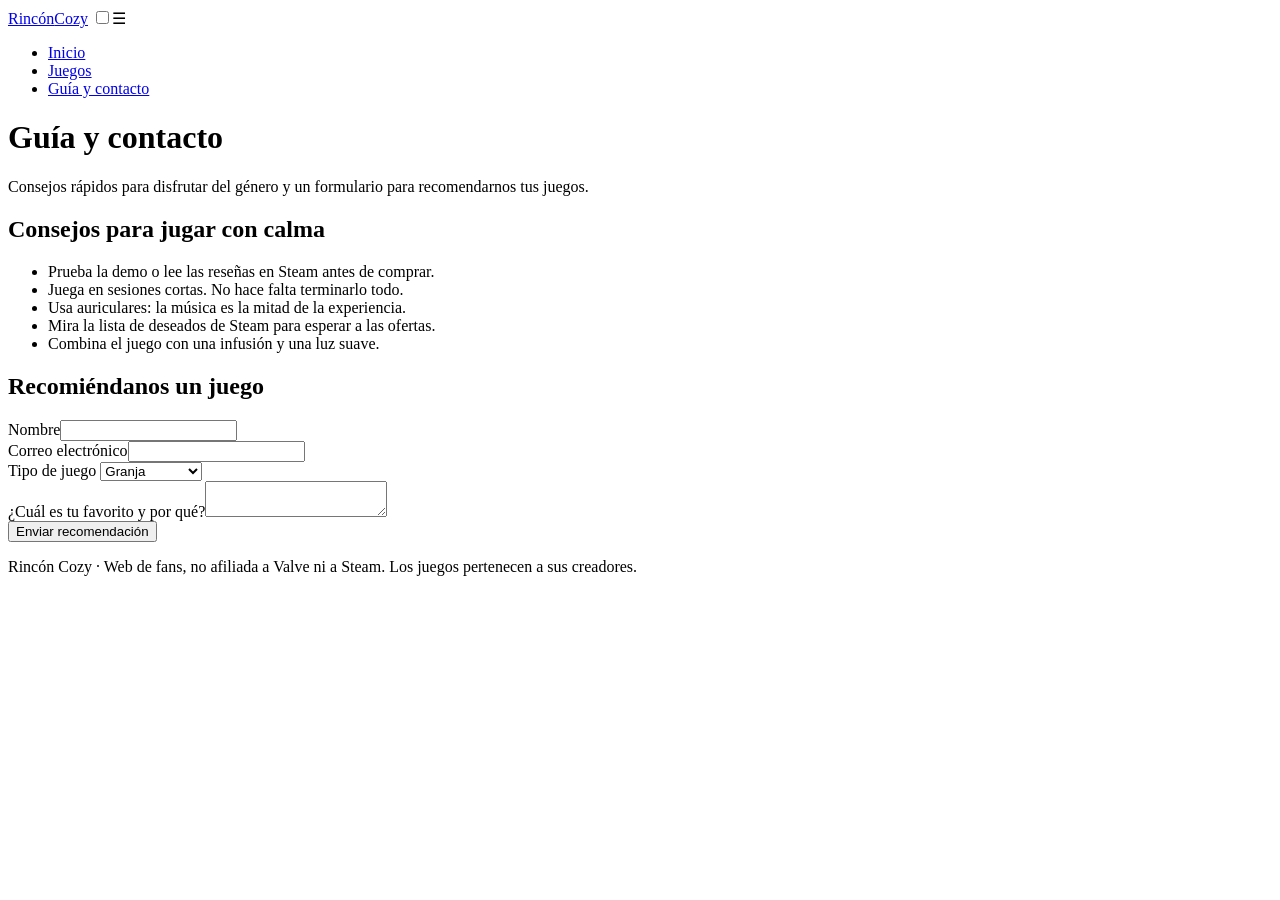
==== guia.html @ 569b0f40 "guiacomojugar" ====
<!DOCTYPE html><html lang="es"><head><meta charset="UTF-8"><meta name="viewport" content="width=device-width, initial-scale=1">
<link rel="preconnect" href="https://fonts.googleapis.com"><link rel="preconnect" href="https://fonts.gstatic.com" crossorigin>
<link href="https://fonts.googleapis.com/css2?family=Fraunces:wght@700&family=Nunito:wght@400;700;800&display=swap" rel="stylesheet">
<link rel="stylesheet" href="style.css"><title>Guía y contacto · Rincón Cozy</title>
<meta name="description" content="Consejos para disfrutar de los juegos cozy y formulario para recomendarnos tu favorito."></head><body>
<header class="cabecera"><div class="contenedor"><nav class="nav" aria-label="Principal">
<a class="logo" href="index.html">Rincón<span>Cozy</span></a>
<input type="checkbox" id="toggle-menu"><label class="burger" for="toggle-menu" aria-label="Abrir menú">☰</label>
<ul class="menu">
<li><a href="index.html" >Inicio</a></li>
<li><a href="juegos.html" >Juegos</a></li>
<li><a href="guia.html" aria-current="page">Guía y contacto</a></li>
</ul></nav></div></header>
<main>
<div class="cabecera-pagina"><div class="contenedor"><h1>Guía y contacto</h1>
<p>Consejos rápidos para disfrutar del género y un formulario para recomendarnos tus juegos.</p></div></div>
<section class="seccion"><div class="contenedor dos-col">
<div><h2>Consejos para jugar con calma</h2>
<ul class="lista-suave">
<li>Prueba la demo o lee las reseñas en Steam antes de comprar.</li>
<li>Juega en sesiones cortas. No hace falta terminarlo todo.</li>
<li>Usa auriculares: la música es la mitad de la experiencia.</li>
<li>Mira la lista de deseados de Steam para esperar a las ofertas.</li>
<li>Combina el juego con una infusión y una luz suave.</li>
</ul></div>
<div><h2>Recomiéndanos un juego</h2>
<form action="#" method="post">
<div><label for="nombre">Nombre</label><input id="nombre" name="nombre" type="text" required autocomplete="name"></div>
<div><label for="email">Correo electrónico</label><input id="email" name="email" type="email" required autocomplete="email"></div>
<div><label for="tipo">Tipo de juego</label>
<select id="tipo" name="tipo"><option>Granja</option><option>Aventura</option><option>Puzle</option><option>Novela visual</option><option>Otro</option></select></div>
<div><label for="mensaje">¿Cuál es tu favorito y por qué?</label><textarea id="mensaje" name="mensaje" required></textarea></div>
<button class="boton" type="submit">Enviar recomendación</button>
</form></div>
</div></section>
</main>
<footer class="pie"><div class="contenedor"><p>Rincón Cozy · Web de fans, no afiliada a Valve ni a Steam. Los juegos pertenecen a sus creadores.</p></div></footer></body></html>
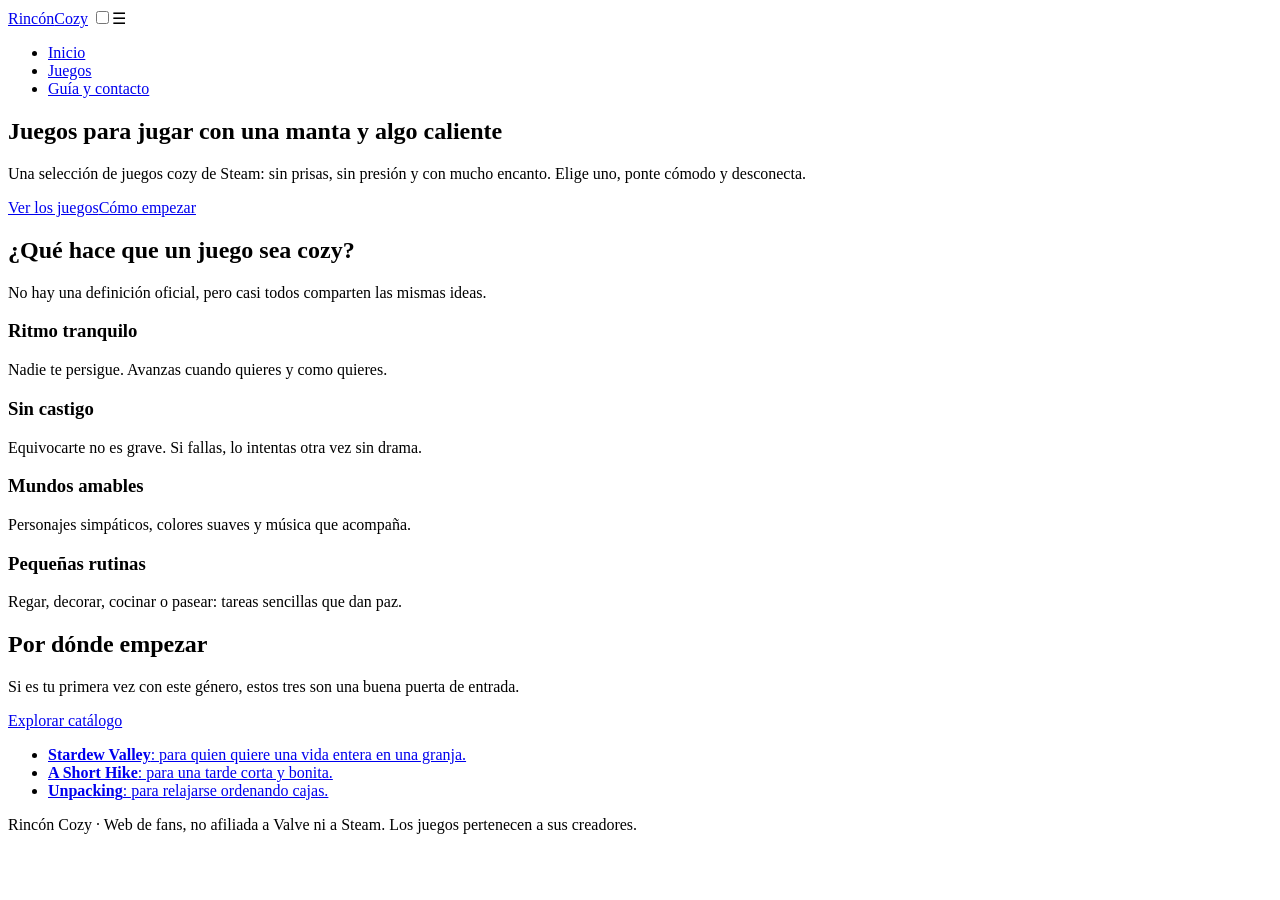
==== commit 88555931: "Update guia.html with new title and content" ====
--- a/guia.html
+++ b/guia.html
@@ -1,37 +1,44 @@
 <!DOCTYPE html><html lang="es"><head><meta charset="UTF-8"><meta name="viewport" content="width=device-width, initial-scale=1">
 <link rel="preconnect" href="https://fonts.googleapis.com"><link rel="preconnect" href="https://fonts.gstatic.com" crossorigin>
 <link href="https://fonts.googleapis.com/css2?family=Fraunces:wght@700&family=Nunito:wght@400;700;800&display=swap" rel="stylesheet">
-<link rel="stylesheet" href="style.css"><title>Guía y contacto · Rincón Cozy</title>
-<meta name="description" content="Consejos para disfrutar de los juegos cozy y formulario para recomendarnos tu favorito."></head><body>
+<link rel="stylesheet" href="style.css"><title>Rincón Cozy · Juegos acogedores de Steam</title>
+<meta name="description" content="Descubre juegos cozy de Steam para relajarte: granjas, aventuras tranquilas y mucha calma."></head><body>
 <header class="cabecera"><div class="contenedor"><nav class="nav" aria-label="Principal">
 <a class="logo" href="index.html">Rincón<span>Cozy</span></a>
 <input type="checkbox" id="toggle-menu"><label class="burger" for="toggle-menu" aria-label="Abrir menú">☰</label>
 <ul class="menu">
-<li><a href="index.html" >Inicio</a></li>
+<li><a href="index.html" aria-current="page">Inicio</a></li>
 <li><a href="juegos.html" >Juegos</a></li>
-<li><a href="guia.html" aria-current="page">Guía y contacto</a></li>
+<li><a href="guia.html" >Guía y contacto</a></li>
 </ul></nav></div></header>
 <main>
-<div class="cabecera-pagina"><div class="contenedor"><h1>Guía y contacto</h1>
-<p>Consejos rápidos para disfrutar del género y un formulario para recomendarnos tus juegos.</p></div></div>
+<section class="hero"><div class="contenedor">
+<div><h1>Juegos para jugar con una manta y algo caliente</h1>
+<p>Una selección de juegos cozy de Steam: sin prisas, sin presión y con mucho encanto. Elige uno, ponte cómodo y desconecta.</p>
+<a class="boton" href="juegos.html">Ver los juegos</a><a class="boton secundario" href="guia.html">Cómo empezar</a></div>
+<div class="ventana" role="img" aria-label="Ventana iluminada por una luz cálida al atardecer"></div>
+</div></section>
+
+<section class="seccion destacado"><div class="contenedor">
+<h2>¿Qué hace que un juego sea cozy?</h2>
+<p>No hay una definición oficial, pero casi todos comparten las mismas ideas.</p>
+<div class="rejilla">
+<article class="tarjeta"><div class="cuerpo"><h3>Ritmo tranquilo</h3><p>Nadie te persigue. Avanzas cuando quieres y como quieres.</p></div></article>
+<article class="tarjeta"><div class="cuerpo"><h3>Sin castigo</h3><p>Equivocarte no es grave. Si fallas, lo intentas otra vez sin drama.</p></div></article>
+<article class="tarjeta"><div class="cuerpo"><h3>Mundos amables</h3><p>Personajes simpáticos, colores suaves y música que acompaña.</p></div></article>
+<article class="tarjeta"><div class="cuerpo"><h3>Pequeñas rutinas</h3><p>Regar, decorar, cocinar o pasear: tareas sencillas que dan paz.</p></div></article>
+</div></div></section>
+
 <section class="seccion"><div class="contenedor dos-col">
-<div><h2>Consejos para jugar con calma</h2>
+<div>
+  <h2>Por dónde empezar</h2>
+  <p>Si es tu primera vez con este género, estos tres son una buena puerta de entrada.</p>
+  <a href="juegos.html" class="boton" style="margin-top: 1rem;">Explorar catálogo</a>
+</div>
 <ul class="lista-suave">
-<li>Prueba la demo o lee las reseñas en Steam antes de comprar.</li>
-<li>Juega en sesiones cortas. No hace falta terminarlo todo.</li>
-<li>Usa auriculares: la música es la mitad de la experiencia.</li>
-<li>Mira la lista de deseados de Steam para esperar a las ofertas.</li>
-<li>Combina el juego con una infusión y una luz suave.</li>
-</ul></div>
-<div><h2>Recomiéndanos un juego</h2>
-<form action="#" method="post">
-<div><label for="nombre">Nombre</label><input id="nombre" name="nombre" type="text" required autocomplete="name"></div>
-<div><label for="email">Correo electrónico</label><input id="email" name="email" type="email" required autocomplete="email"></div>
-<div><label for="tipo">Tipo de juego</label>
-<select id="tipo" name="tipo"><option>Granja</option><option>Aventura</option><option>Puzle</option><option>Novela visual</option><option>Otro</option></select></div>
-<div><label for="mensaje">¿Cuál es tu favorito y por qué?</label><textarea id="mensaje" name="mensaje" required></textarea></div>
-<button class="boton" type="submit">Enviar recomendación</button>
-</form></div>
-</div></section>
+  <li><a href="juegos.html" class="enlace-juego"><strong>Stardew Valley</strong>: para quien quiere una vida entera en una granja.</a></li>
+  <li><a href="juegos.html" class="enlace-juego"><strong>A Short Hike</strong>: para una tarde corta y bonita.</a></li>
+  <li><a href="juegos.html" class="enlace-juego"><strong>Unpacking</strong>: para relajarse ordenando cajas.</a></li>
+</ul></div></section>
 </main>
 <footer class="pie"><div class="contenedor"><p>Rincón Cozy · Web de fans, no afiliada a Valve ni a Steam. Los juegos pertenecen a sus creadores.</p></div></footer></body></html>
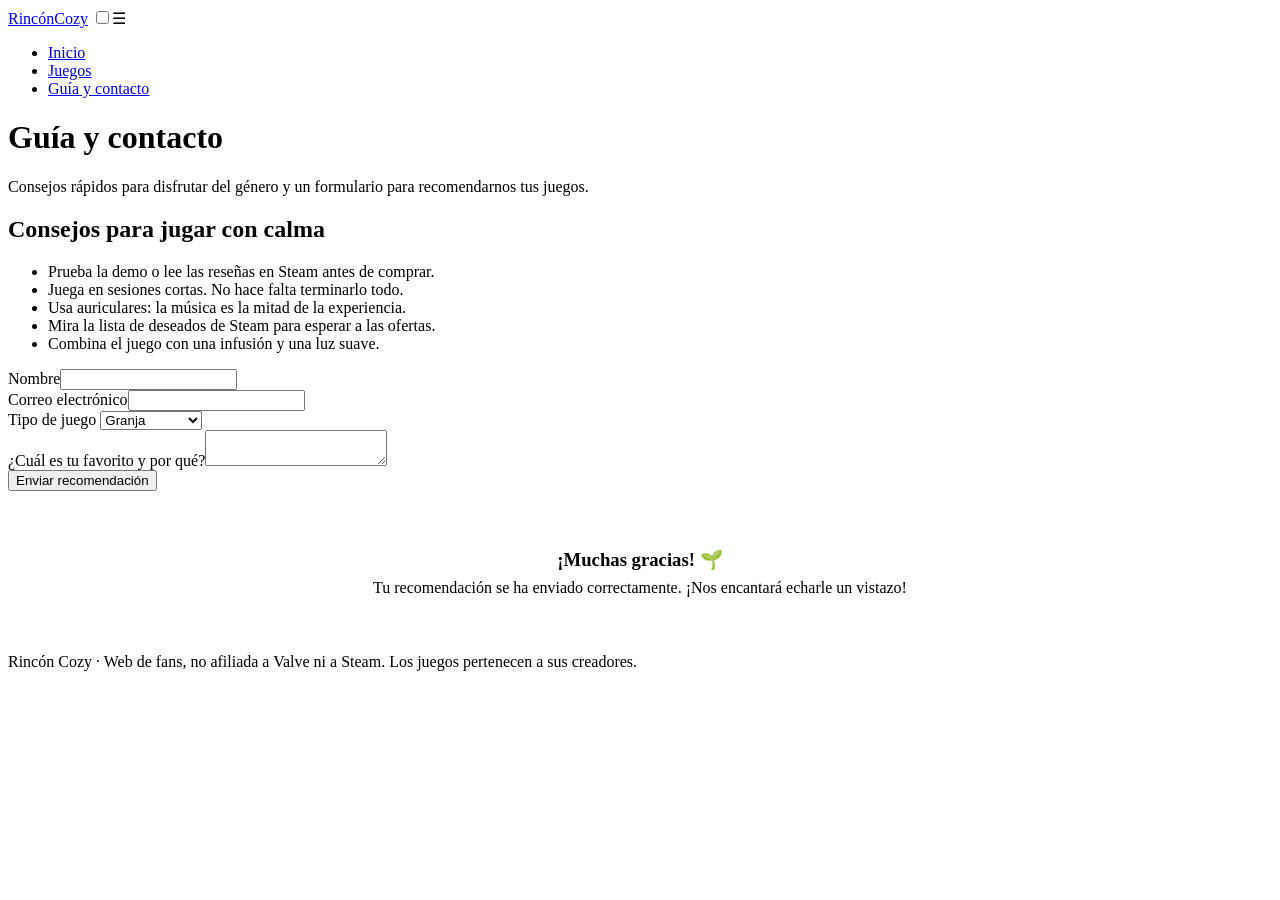
==== commit 7290f61f: "se añadió la opcion de mostrar un mensaje después de mandar la recomendación Aparece en pantalla un " ====
--- a/guia.html
+++ b/guia.html
@@ -1,44 +1,48 @@
 <!DOCTYPE html><html lang="es"><head><meta charset="UTF-8"><meta name="viewport" content="width=device-width, initial-scale=1">
 <link rel="preconnect" href="https://fonts.googleapis.com"><link rel="preconnect" href="https://fonts.gstatic.com" crossorigin>
 <link href="https://fonts.googleapis.com/css2?family=Fraunces:wght@700&family=Nunito:wght@400;700;800&display=swap" rel="stylesheet">
-<link rel="stylesheet" href="style.css"><title>Rincón Cozy · Juegos acogedores de Steam</title>
-<meta name="description" content="Descubre juegos cozy de Steam para relajarte: granjas, aventuras tranquilas y mucha calma."></head><body>
+<link rel="stylesheet" href="style.css"><title>Guía y contacto · Rincón Cozy</title>
+<meta name="description" content="Consejos para disfrutar de los juegos cozy y formulario para recomendarnos tu favorito."></head><body>
 <header class="cabecera"><div class="contenedor"><nav class="nav" aria-label="Principal">
 <a class="logo" href="index.html">Rincón<span>Cozy</span></a>
 <input type="checkbox" id="toggle-menu"><label class="burger" for="toggle-menu" aria-label="Abrir menú">☰</label>
 <ul class="menu">
-<li><a href="index.html" aria-current="page">Inicio</a></li>
+<li><a href="index.html" >Inicio</a></li>
 <li><a href="juegos.html" >Juegos</a></li>
-<li><a href="guia.html" >Guía y contacto</a></li>
+<li><a href="guia.html" aria-current="page">Guía y contacto</a></li>
 </ul></nav></div></header>
 <main>
-<section class="hero"><div class="contenedor">
-<div><h1>Juegos para jugar con una manta y algo caliente</h1>
-<p>Una selección de juegos cozy de Steam: sin prisas, sin presión y con mucho encanto. Elige uno, ponte cómodo y desconecta.</p>
-<a class="boton" href="juegos.html">Ver los juegos</a><a class="boton secundario" href="guia.html">Cómo empezar</a></div>
-<div class="ventana" role="img" aria-label="Ventana iluminada por una luz cálida al atardecer"></div>
+<div class="cabecera-pagina"><div class="contenedor"><h1>Guía y contacto</h1>
+<p>Consejos rápidos para disfrutar del género y un formulario para recomendarnos tus juegos.</p></div></div>
+<section class="seccion"><div class="contenedor dos-col">
+<div><h2>Consejos para jugar con calma</h2>
+<ul class="lista-suave">
+<li>Prueba la demo o lee las reseñas en Steam antes de comprar.</li>
+<li>Juega en sesiones cortas. No hace falta terminarlo todo.</li>
+<li>Usa auriculares: la música es la mitad de la experiencia.</li>
+<li>Mira la lista de deseados de Steam para esperar a las ofertas.</li>
+<li>Combina el juego con una infusión y una luz suave.</li>
+</ul></div>
+<div>
+<!-- Contenedor del formulario -->
+  <div id="contenedor-formulario">
+    <form id="form-recomendacion">
+      <div><label for="nombre">Nombre</label><input id="nombre" name="nombre" type="text" required autocomplete="name"></div>
+      <div><label for="email">Correo electrónico</label><input id="email" name="email" type="email" required autocomplete="email"></div>
+      <div><label for="tipo">Tipo de juego</label>
+      <select id="tipo" name="tipo"><option>Granja</option><option>Aventura</option><option>Puzle</option><option>Novela visual</option><option>Otro</option></select></div>
+      <div><label for="mensaje">¿Cuál es tu favorito y por qué?</label><textarea id="mensaje" name="mensaje" required></textarea></div>
+      <button class="boton" type="submit">Enviar recomendación</button>
+    </form>
+  </div>
+
+  <!-- Mensaje de agradecimiento oculto inicialmente -->
+  <div id="mensaje-agradecimiento" class="oculto" style="text-align: center; padding: 2.5rem; background: var(--fondo-2); border-radius: var(--radio);">
+    <h3 style="color: var(--rosa-oscuro); margin-bottom: 0.5rem;">¡Muchas gracias! 🌱</h3>
+    <p style="margin: 0 auto; color: var(--texto-suave);">Tu recomendación se ha enviado correctamente. ¡Nos encantará echarle un vistazo!</p>
+  </div>
+</div>
+</div>
 </div></section>
-
-<section class="seccion destacado"><div class="contenedor">
-<h2>¿Qué hace que un juego sea cozy?</h2>
-<p>No hay una definición oficial, pero casi todos comparten las mismas ideas.</p>
-<div class="rejilla">
-<article class="tarjeta"><div class="cuerpo"><h3>Ritmo tranquilo</h3><p>Nadie te persigue. Avanzas cuando quieres y como quieres.</p></div></article>
-<article class="tarjeta"><div class="cuerpo"><h3>Sin castigo</h3><p>Equivocarte no es grave. Si fallas, lo intentas otra vez sin drama.</p></div></article>
-<article class="tarjeta"><div class="cuerpo"><h3>Mundos amables</h3><p>Personajes simpáticos, colores suaves y música que acompaña.</p></div></article>
-<article class="tarjeta"><div class="cuerpo"><h3>Pequeñas rutinas</h3><p>Regar, decorar, cocinar o pasear: tareas sencillas que dan paz.</p></div></article>
-</div></div></section>
-
-<section class="seccion"><div class="contenedor dos-col">
-<div>
-  <h2>Por dónde empezar</h2>
-  <p>Si es tu primera vez con este género, estos tres son una buena puerta de entrada.</p>
-  <a href="juegos.html" class="boton" style="margin-top: 1rem;">Explorar catálogo</a>
-</div>
-<ul class="lista-suave">
-  <li><a href="juegos.html" class="enlace-juego"><strong>Stardew Valley</strong>: para quien quiere una vida entera en una granja.</a></li>
-  <li><a href="juegos.html" class="enlace-juego"><strong>A Short Hike</strong>: para una tarde corta y bonita.</a></li>
-  <li><a href="juegos.html" class="enlace-juego"><strong>Unpacking</strong>: para relajarse ordenando cajas.</a></li>
-</ul></div></section>
 </main>
 <footer class="pie"><div class="contenedor"><p>Rincón Cozy · Web de fans, no afiliada a Valve ni a Steam. Los juegos pertenecen a sus creadores.</p></div></footer></body></html>
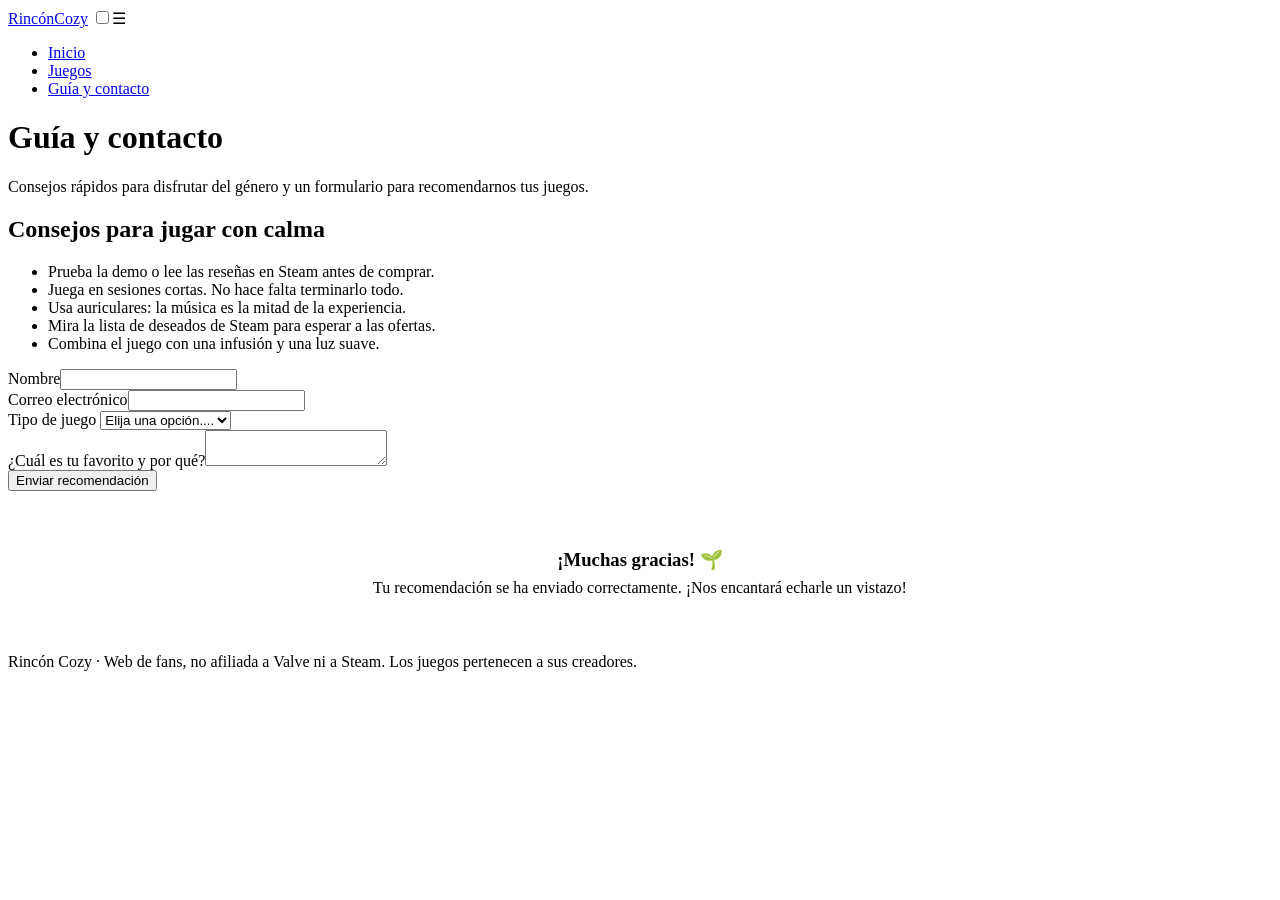
==== commit a8d4c65e: "Se añadió "Elija una opción" como elección Se añadió dentro de 'options' para añadir un plus en esté" ====
--- a/guia.html
+++ b/guia.html
@@ -30,7 +30,7 @@
       <div><label for="nombre">Nombre</label><input id="nombre" name="nombre" type="text" required autocomplete="name"></div>
       <div><label for="email">Correo electrónico</label><input id="email" name="email" type="email" required autocomplete="email"></div>
       <div><label for="tipo">Tipo de juego</label>
-      <select id="tipo" name="tipo"><option>Granja</option><option>Aventura</option><option>Puzle</option><option>Novela visual</option><option>Otro</option></select></div>
+      <select id="tipo" name="tipo"><option>Elija una opción....</option><option>Granja</option><option>Aventura</option><option>Puzle</option><option>Novela visual</option><option>Otro</option></select></div>
       <div><label for="mensaje">¿Cuál es tu favorito y por qué?</label><textarea id="mensaje" name="mensaje" required></textarea></div>
       <button class="boton" type="submit">Enviar recomendación</button>
     </form>
@@ -43,6 +43,19 @@
   </div>
 </div>
 </div>
+<script>
+  const formulario = document.getElementById('form-recomendacion');
+  const contenedorFormulario = document.getElementById('contenedor-formulario');
+  const mensajeAgradecimiento = document.getElementById('mensaje-agradecimiento');
+
+  formulario.addEventListener('submit', function(e) {
+    e.preventDefault(); // Evita que la página se recargue
+
+    // Oculta el formulario y muestra el mensaje de agradecimiento
+    contenedorFormulario.classList.add('oculto');
+    mensajeAgradecimiento.classList.remove('oculto');
+  });
+</script>
 </div></section>
 </main>
 <footer class="pie"><div class="contenedor"><p>Rincón Cozy · Web de fans, no afiliada a Valve ni a Steam. Los juegos pertenecen a sus creadores.</p></div></footer></body></html>
